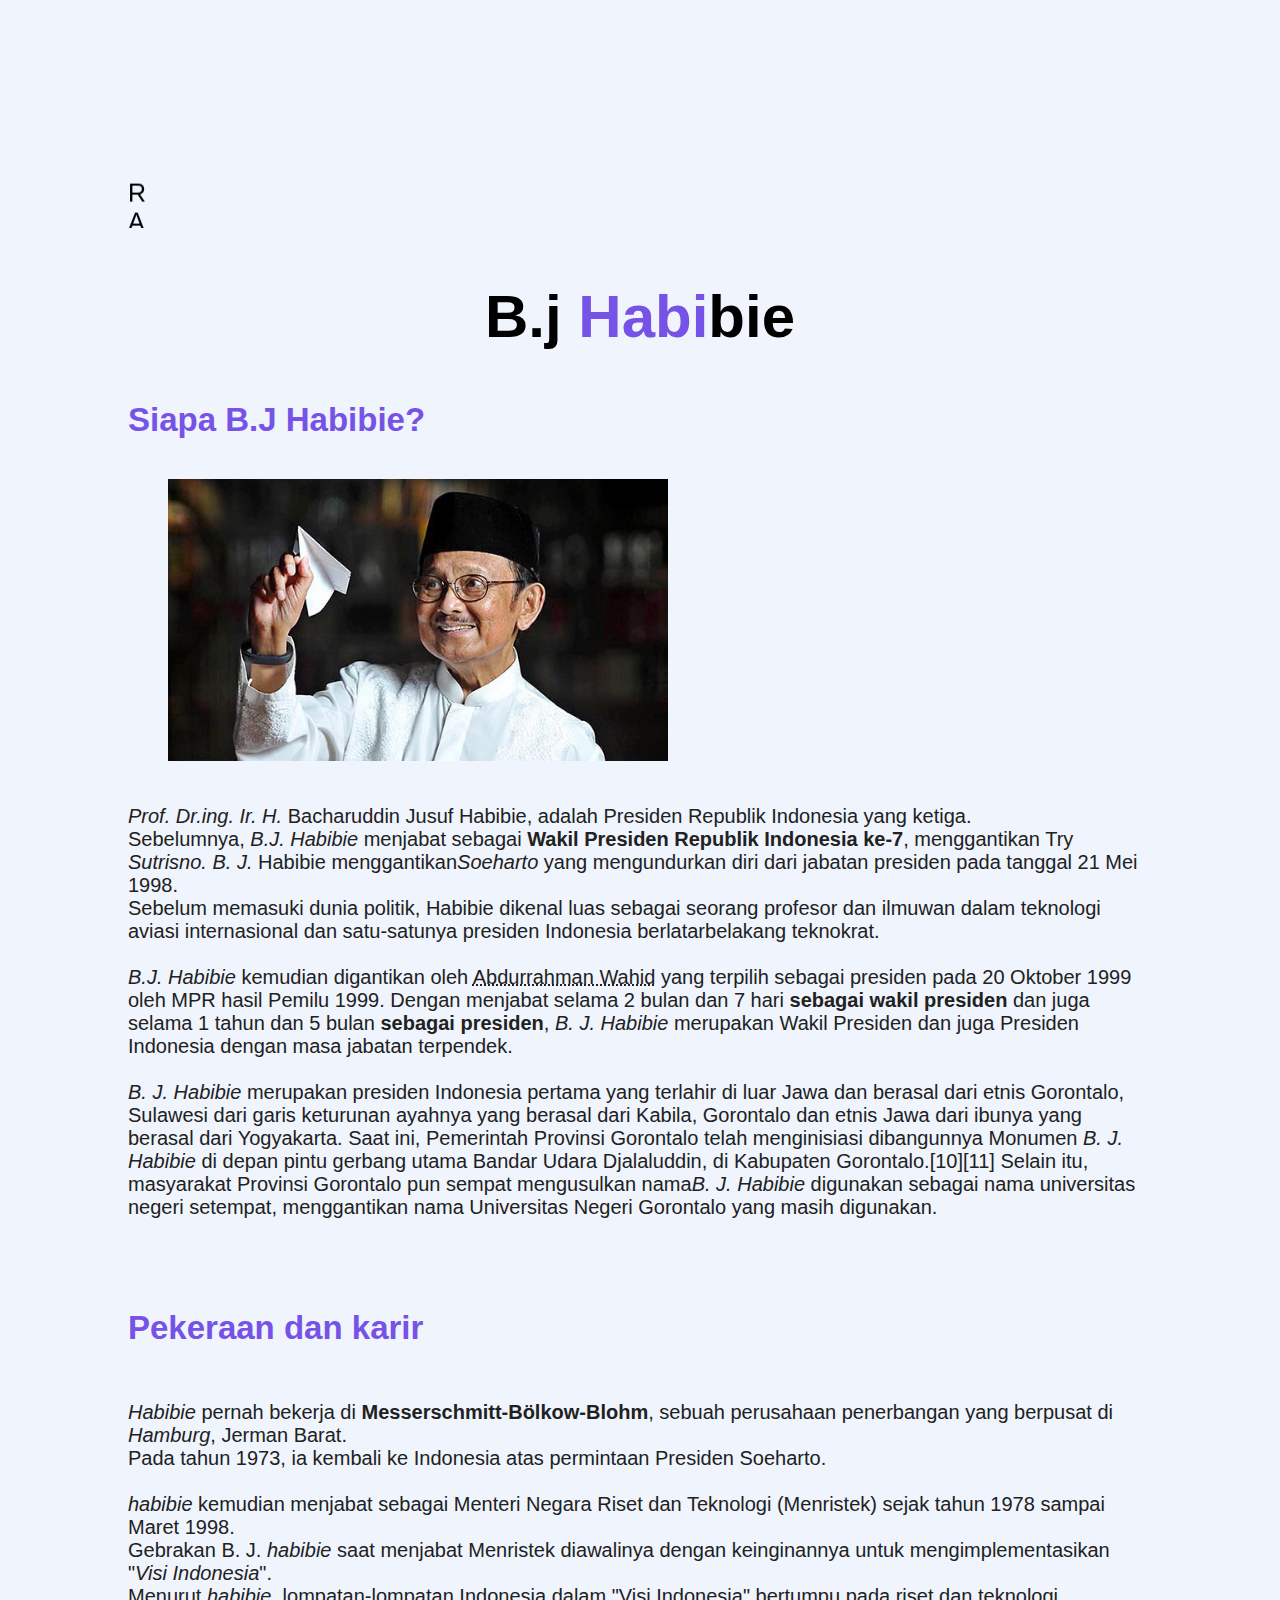
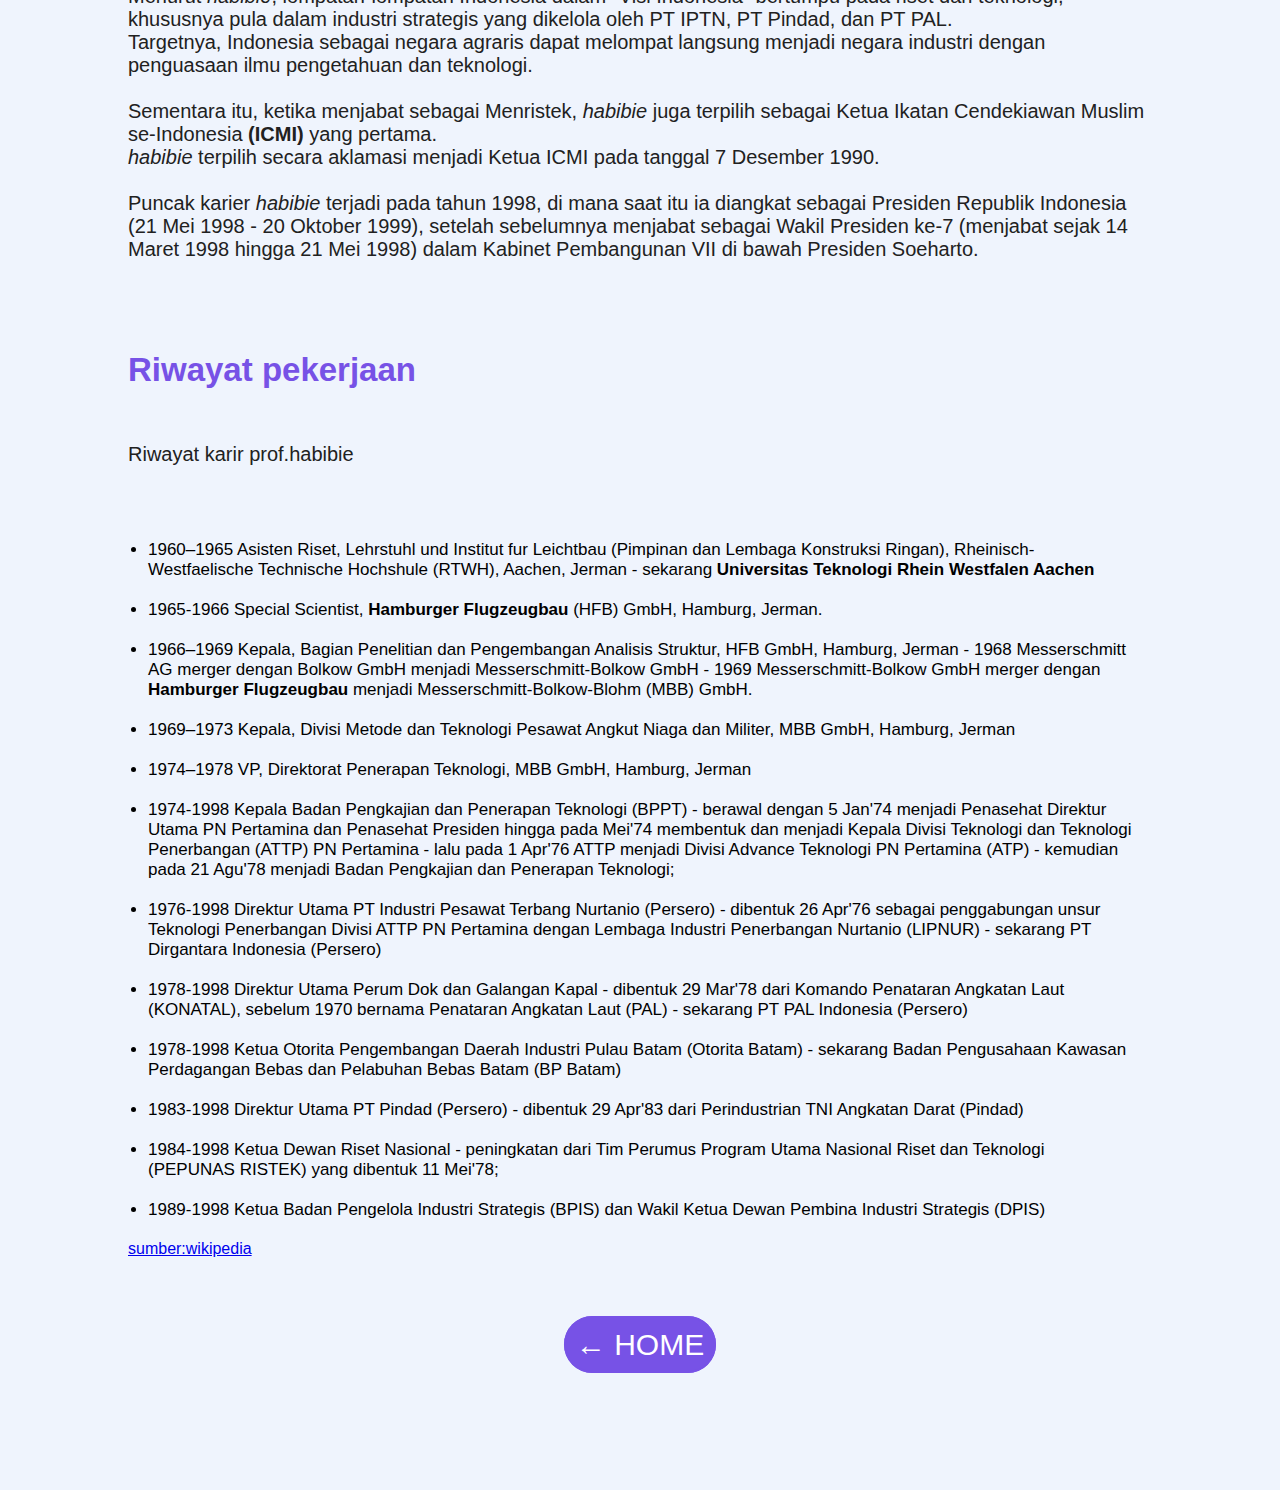
==== aboutBJ/index.html @ c75ca3cc "first commit" ====
<!DOCTYPE html>
<html lang="en">
<head>
    <meta charset="UTF-8">
    <meta http-equiv="X-UA-Compatible" content="IE=edge">
    <meta name="viewport" content="width=device-width, initial-scale=1.0">
    <title>B.J Habibie</title>
    <link rel="stylesheet" href="../aboutBJ/style.css">
</head>
<body>

    <div class="hero">
        <marquee width="60%" direction="up" height="100px">

            R<br>A<br><span>U<br>S<br>Y</span><br>A<Br>N<br>U<br>L<br> F<br>I<br>K<br>R<br>I<br>
            
            </marquee>

    <div class="judul">
        <h1>B.j <span>Habi</span>bie</h1>
    </div>

    <div class="paragraf">
        <h3>Siapa B.J Habibie?</h3>
        <div class="image"><img src="../img/BJ-Habibie.jpg" alt=""></div>

        <p><i>Prof. Dr.ing. Ir. H.</i> Bacharuddin Jusuf Habibie, adalah Presiden Republik Indonesia yang ketiga.<br> Sebelumnya, <i>B.J. Habibie</i> menjabat sebagai <strong>Wakil Presiden Republik Indonesia ke-7</strong>, menggantikan Try<i> Sutrisno. B. J.</i> Habibie menggantikan<i>Soeharto</i>  yang mengundurkan diri dari jabatan presiden pada tanggal 21 Mei 1998.<br>Sebelum memasuki dunia politik, Habibie dikenal luas sebagai seorang profesor dan ilmuwan dalam teknologi aviasi internasional dan satu-satunya presiden Indonesia berlatarbelakang teknokrat.<br><br>

         <i>B.J. Habibie</i> kemudian digantikan oleh <abbr title="Gus dur">Abdurrahman Wahid</abbr>  yang terpilih sebagai presiden pada 20 Oktober 1999 oleh MPR hasil Pemilu 1999. Dengan menjabat selama 2 bulan dan 7 hari <b>sebagai wakil presiden</b> dan juga selama 1 tahun dan 5 bulan <b>sebagai presiden</b>,<i> B. J. Habibie</i> merupakan Wakil Presiden dan juga Presiden Indonesia dengan masa jabatan terpendek.<br><br>
            
            <i>B. J. Habibie</i> merupakan presiden Indonesia pertama yang terlahir di luar Jawa dan berasal dari etnis Gorontalo, Sulawesi dari garis keturunan ayahnya yang berasal dari Kabila, Gorontalo dan etnis Jawa dari ibunya yang berasal dari Yogyakarta.
            
            Saat ini, Pemerintah Provinsi Gorontalo telah menginisiasi dibangunnya Monumen <i>B. J. Habibie</i> di depan pintu gerbang utama Bandar Udara Djalaluddin, di Kabupaten Gorontalo.[10][11] Selain itu, masyarakat Provinsi Gorontalo pun sempat mengusulkan nama<i>B. J. Habibie</i> digunakan sebagai nama universitas negeri setempat, menggantikan nama Universitas Negeri Gorontalo yang masih digunakan.</p>
            <br><br><br><br><br>
            <p>

            <h3>Pekeraan dan karir</h3>
            <br><br><br>

            <p><i>Habibie</i> pernah bekerja di<b> Messerschmitt-Bölkow-Blohm</b>, sebuah perusahaan penerbangan yang berpusat di<i> Hamburg</i>, Jerman Barat.<br> Pada tahun 1973, ia kembali ke Indonesia atas permintaan Presiden Soeharto.<br><br>

                <i><i>habibie</i></i> kemudian menjabat sebagai Menteri Negara Riset dan Teknologi (Menristek) sejak tahun 1978 sampai Maret 1998.<br> Gebrakan B. J. <i>habibie</i> saat menjabat Menristek diawalinya dengan keinginannya untuk mengimplementasikan "<i>Visi Indonesia</i>". <br>Menurut <i>habibie</i>, lompatan-lompatan Indonesia dalam "Visi Indonesia"<i></i> bertumpu pada riset dan teknologi, khususnya pula dalam industri strategis yang dikelola oleh PT IPTN, PT Pindad, dan PT PAL.<br>Targetnya, Indonesia sebagai negara agraris dapat melompat langsung menjadi negara industri dengan penguasaan ilmu pengetahuan dan teknologi.<br><br>
                
                Sementara itu, ketika menjabat sebagai Menristek, <i>habibie</i> juga terpilih sebagai Ketua Ikatan Cendekiawan Muslim se-Indonesia <b>(ICMI)</b> yang pertama.<br> <i>habibie</i> terpilih secara aklamasi menjadi Ketua ICMI pada tanggal 7 Desember 1990.<br><br>
                
                Puncak karier <i>habibie</i> terjadi pada tahun 1998, di mana saat itu ia diangkat sebagai Presiden Republik Indonesia (21 Mei 1998 - 20 Oktober 1999), setelah sebelumnya menjabat sebagai Wakil Presiden ke-7 (menjabat sejak 14 Maret 1998 hingga 21 Mei 1998) dalam Kabinet Pembangunan VII di bawah Presiden Soeharto.</p>
                <br><br><br><br><br>

                <h3>Riwayat pekerjaan</h3>
                <br><br><br>
                <p>Riwayat karir prof.habibie</p>
                <br><br><br>

                <ul>
                    <li>
                        1960–1965 Asisten Riset, Lehrstuhl und Institut fur Leichtbau (Pimpinan dan Lembaga Konstruksi Ringan), Rheinisch-Westfaelische Technische Hochshule (RTWH), Aachen, Jerman - sekarang <b>Universitas Teknologi Rhein Westfalen Aachen</b>
                    </li>

                    <li>
                        1965-1966 Special Scientist,<b> Hamburger Flugzeugbau </b>(HFB) GmbH, Hamburg, Jerman.
                    </li>

                    <li>
                        1966–1969 Kepala, Bagian Penelitian dan Pengembangan Analisis Struktur, HFB GmbH, Hamburg, Jerman - 1968 Messerschmitt AG merger dengan Bolkow GmbH menjadi Messerschmitt-Bolkow GmbH - 1969 Messerschmitt-Bolkow GmbH merger dengan<b> Hamburger Flugzeugbau</b> menjadi Messerschmitt-Bolkow-Blohm (MBB) GmbH.
                    </li>

                    <li>
                        1969–1973 Kepala, Divisi Metode dan Teknologi Pesawat Angkut Niaga dan Militer, MBB GmbH, Hamburg, Jerman
                    </li>

                    <li>
                        1974–1978 VP, Direktorat Penerapan Teknologi, MBB GmbH, Hamburg, Jerman
                    </li>

                    <li>
                        1974-1998 Kepala Badan Pengkajian dan Penerapan Teknologi (BPPT) - berawal dengan 5 Jan'74 menjadi Penasehat Direktur Utama PN Pertamina dan Penasehat Presiden hingga pada Mei'74 membentuk dan menjadi Kepala Divisi Teknologi dan Teknologi Penerbangan (ATTP) PN Pertamina - lalu pada 1 Apr'76 ATTP menjadi Divisi Advance Teknologi PN Pertamina (ATP) - kemudian pada 21 Agu'78 menjadi Badan Pengkajian dan Penerapan Teknologi;
                    </li>

                    <li>
                        1976-1998 Direktur Utama PT Industri Pesawat Terbang Nurtanio (Persero) - dibentuk 26 Apr'76 sebagai penggabungan unsur Teknologi Penerbangan Divisi ATTP PN Pertamina dengan Lembaga Industri Penerbangan Nurtanio (LIPNUR) - sekarang PT Dirgantara Indonesia (Persero)
                    </li>

                    <li>1978-1998 Direktur Utama Perum Dok dan Galangan Kapal - dibentuk 29 Mar'78 dari Komando Penataran Angkatan Laut (KONATAL), sebelum 1970 bernama Penataran Angkatan Laut (PAL) - sekarang PT PAL Indonesia (Persero)</li>

                    <li>
                        1978-1998 Ketua Otorita Pengembangan Daerah Industri Pulau Batam (Otorita Batam) - sekarang Badan Pengusahaan Kawasan Perdagangan Bebas dan Pelabuhan Bebas Batam (BP Batam)
                    </li>

                    <li>
                        1983-1998 Direktur Utama PT Pindad (Persero) - dibentuk 29 Apr'83 dari Perindustrian TNI Angkatan Darat (Pindad)
                    </li>

                    <li>
                        1984-1998 Ketua Dewan Riset Nasional - peningkatan dari Tim Perumus Program Utama Nasional Riset dan Teknologi (PEPUNAS RISTEK) yang dibentuk 11 Mei'78;
                    </li>

                    <li>
                        1989-1998 Ketua Badan Pengelola Industri Strategis (BPIS) dan Wakil Ketua Dewan Pembina Industri Strategis (DPIS)
                    </li>
                </ul>

                <a href="https://id.wikipedia.org/wiki/B._J._Habibie" class="link">sumber:wikipedia</a>

      <div class="home"><a href="../portfolio/index.html">&#8592 HOME</a></div>      

    </div>
    
</div>
</body>
</html>
---- aboutBJ/style.css ----
*{
    margin:0;
    padding:0;
    font-family:sans-serif;
    background-color: #eff4fd;
}

.hero{
    position:relative;
    background-color: #eff4fd;
    margin:10%;
}


.judul{
    text-align:center;
    margin:50px;
    font-size: 30px;
}
span{
    color: #7752e6;
}
h3{
    color: #7752e6;
    font-size:33px;
}

.paragraf p{
    
    color: #212121;
    font-size: 20px;
}

.image img{
    
    width:500px;
    margin:40px;
}

li{
    margin:20px;
    font-size:17px;
}
  
.home{
    text-align:center;
    margin:70px;
   
}
.home a{
    text-decoration: none;
    color:#ffff;
    border:#7752e6 2px solid ;
    border-radius:40px;
    text-align:center;
    background:#7752e6;
    font-size:30px;
     padding:10px;
}

.home a:hover{
    color:#7752e6;
    background:#ffff;
    transition:0.3s;
}

marquee{
    font-size:25px;
}
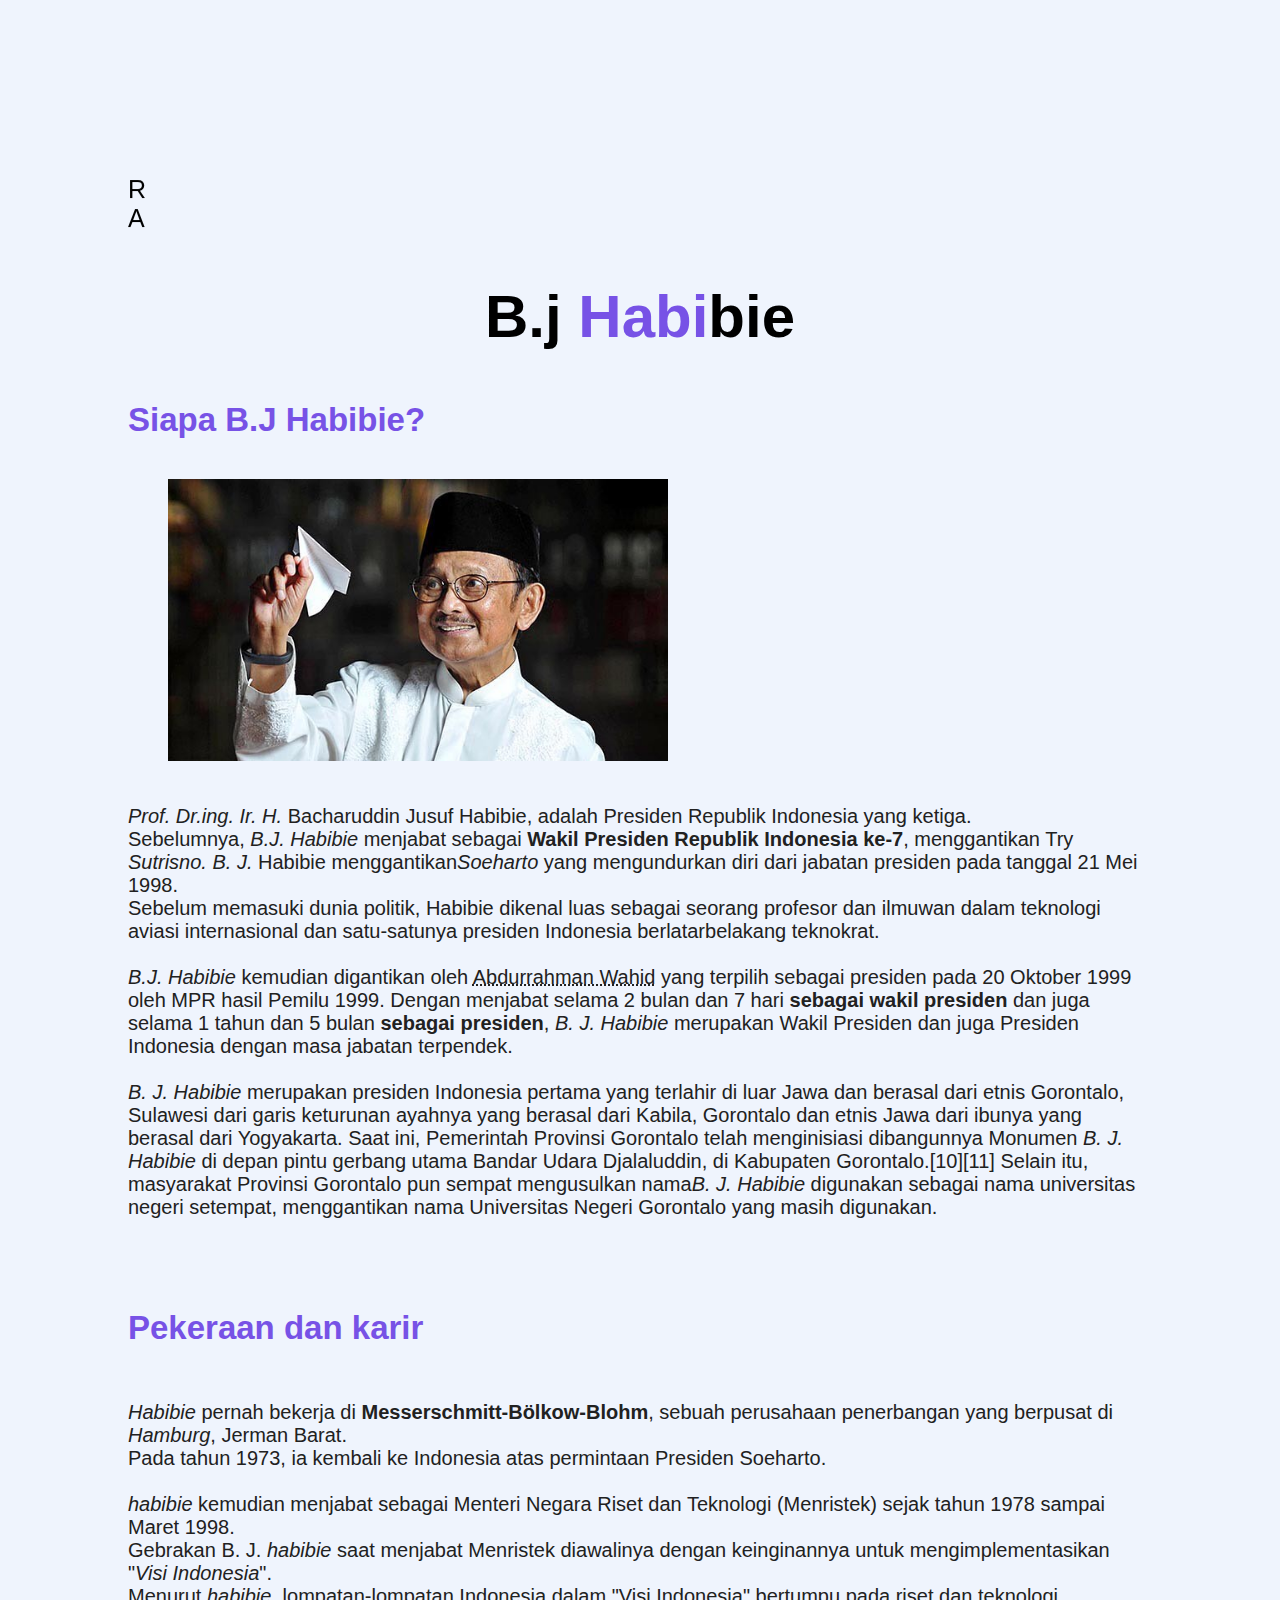
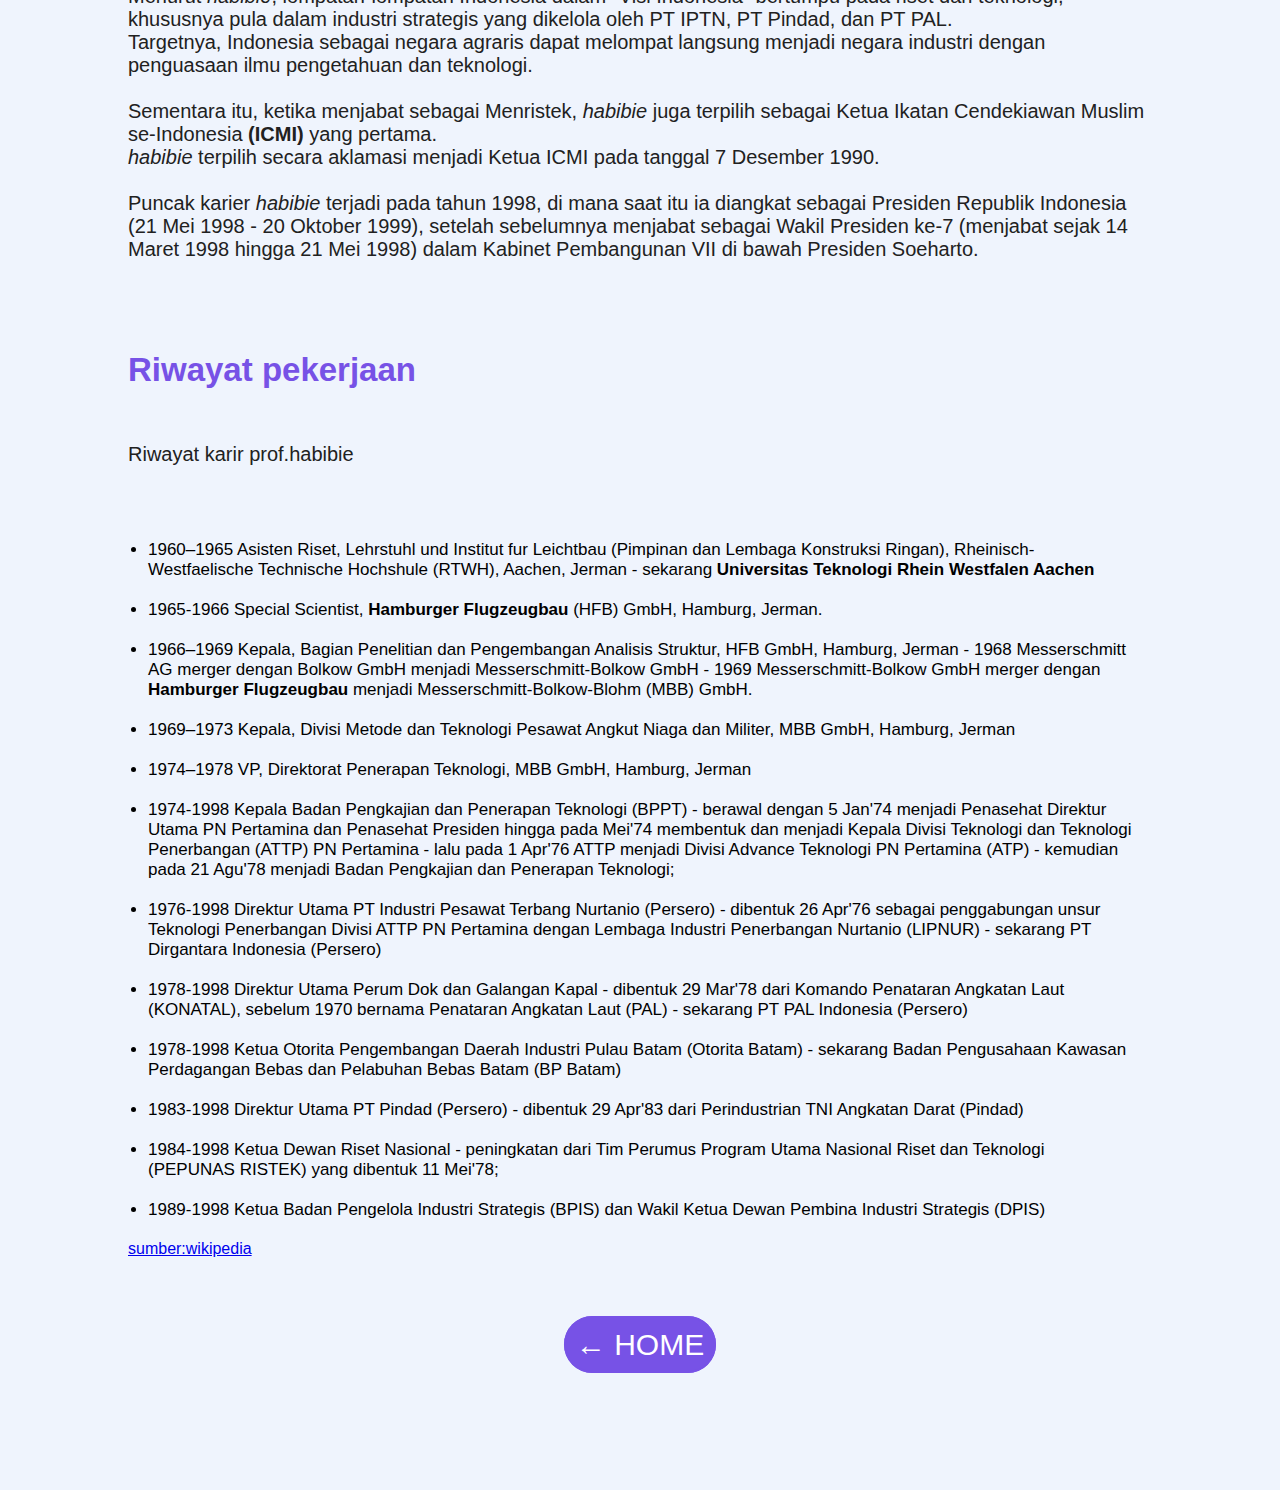
==== commit 3daea0b8: "first commit" ====
--- a/aboutBJ/index.html
+++ b/aboutBJ/index.html
@@ -101,7 +101,7 @@
 
                 <a href="https://id.wikipedia.org/wiki/B._J._Habibie" class="link">sumber:wikipedia</a>
 
-      <div class="home"><a href="../portfolio/index.html">&#8592 HOME</a></div>      
+      <div class="home"><a href="../docs/index.html">&#8592 HOME</a></div>      
 
     </div>
     
